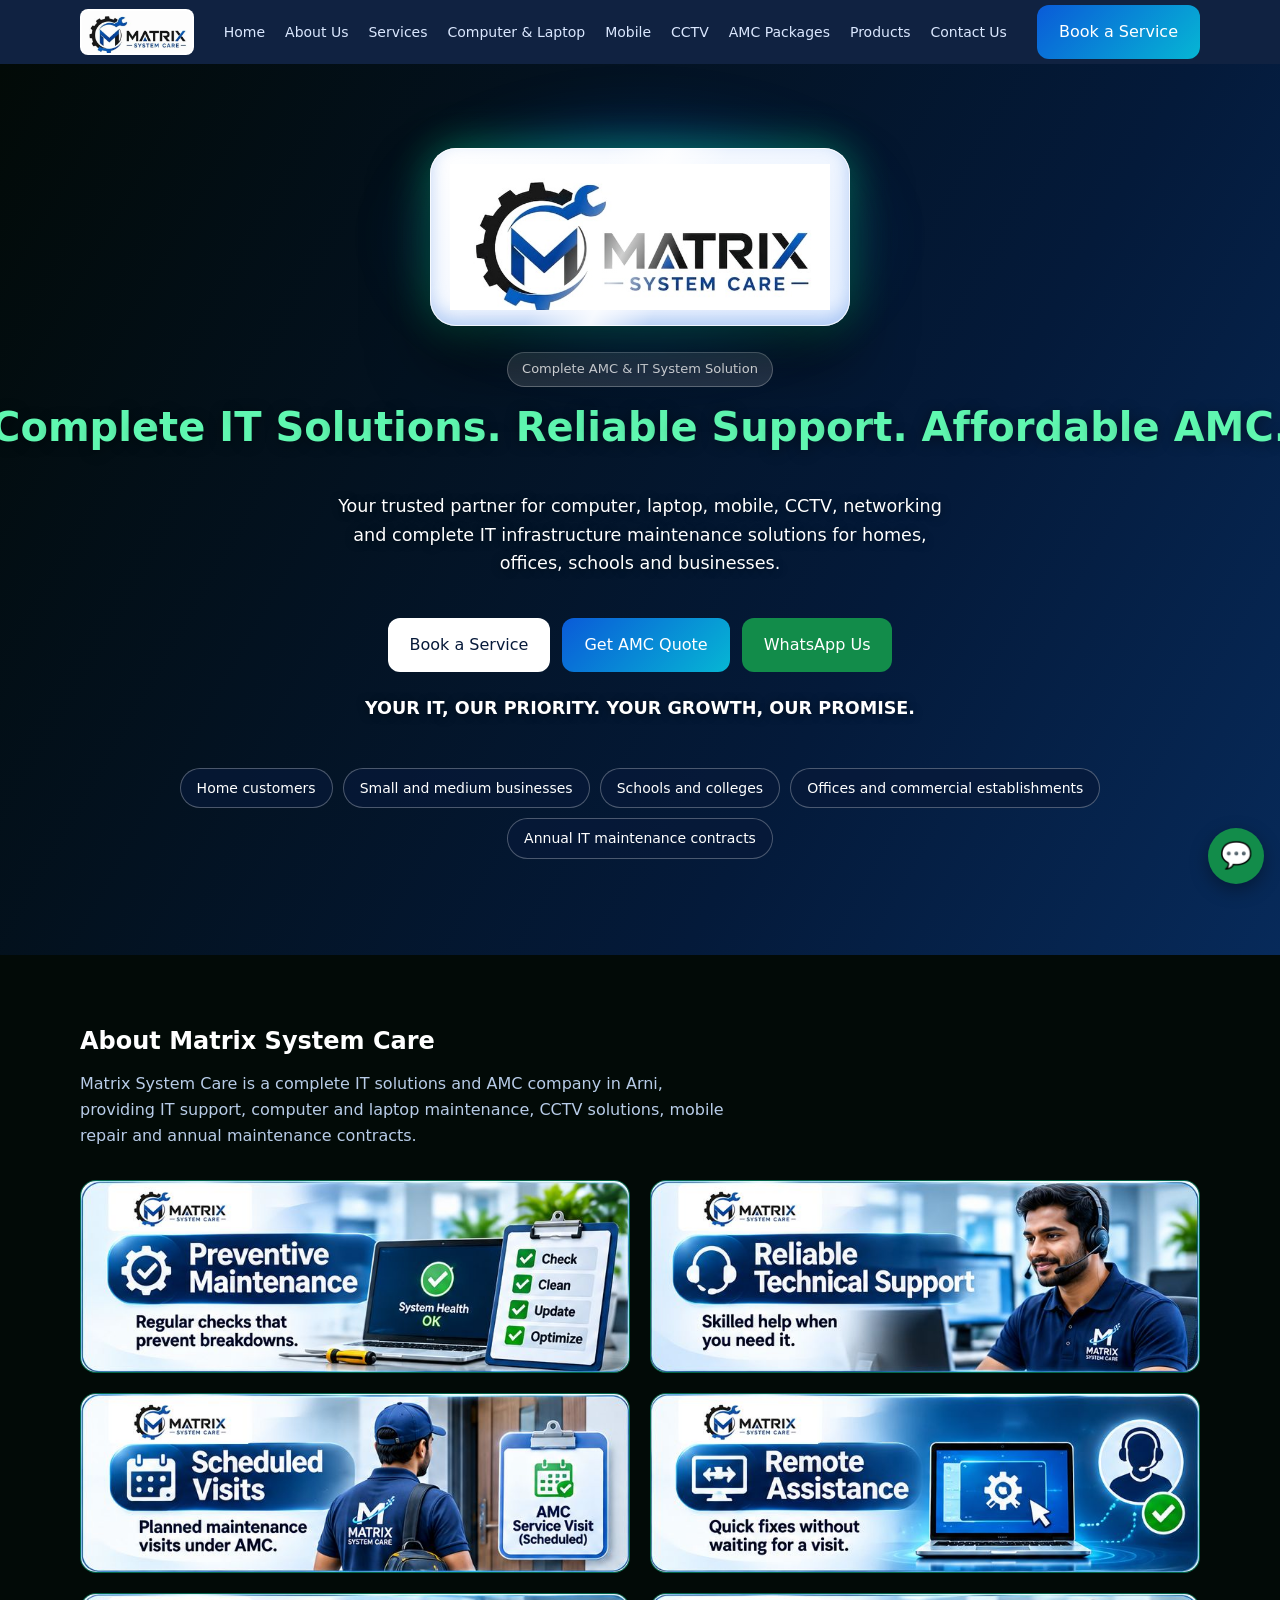
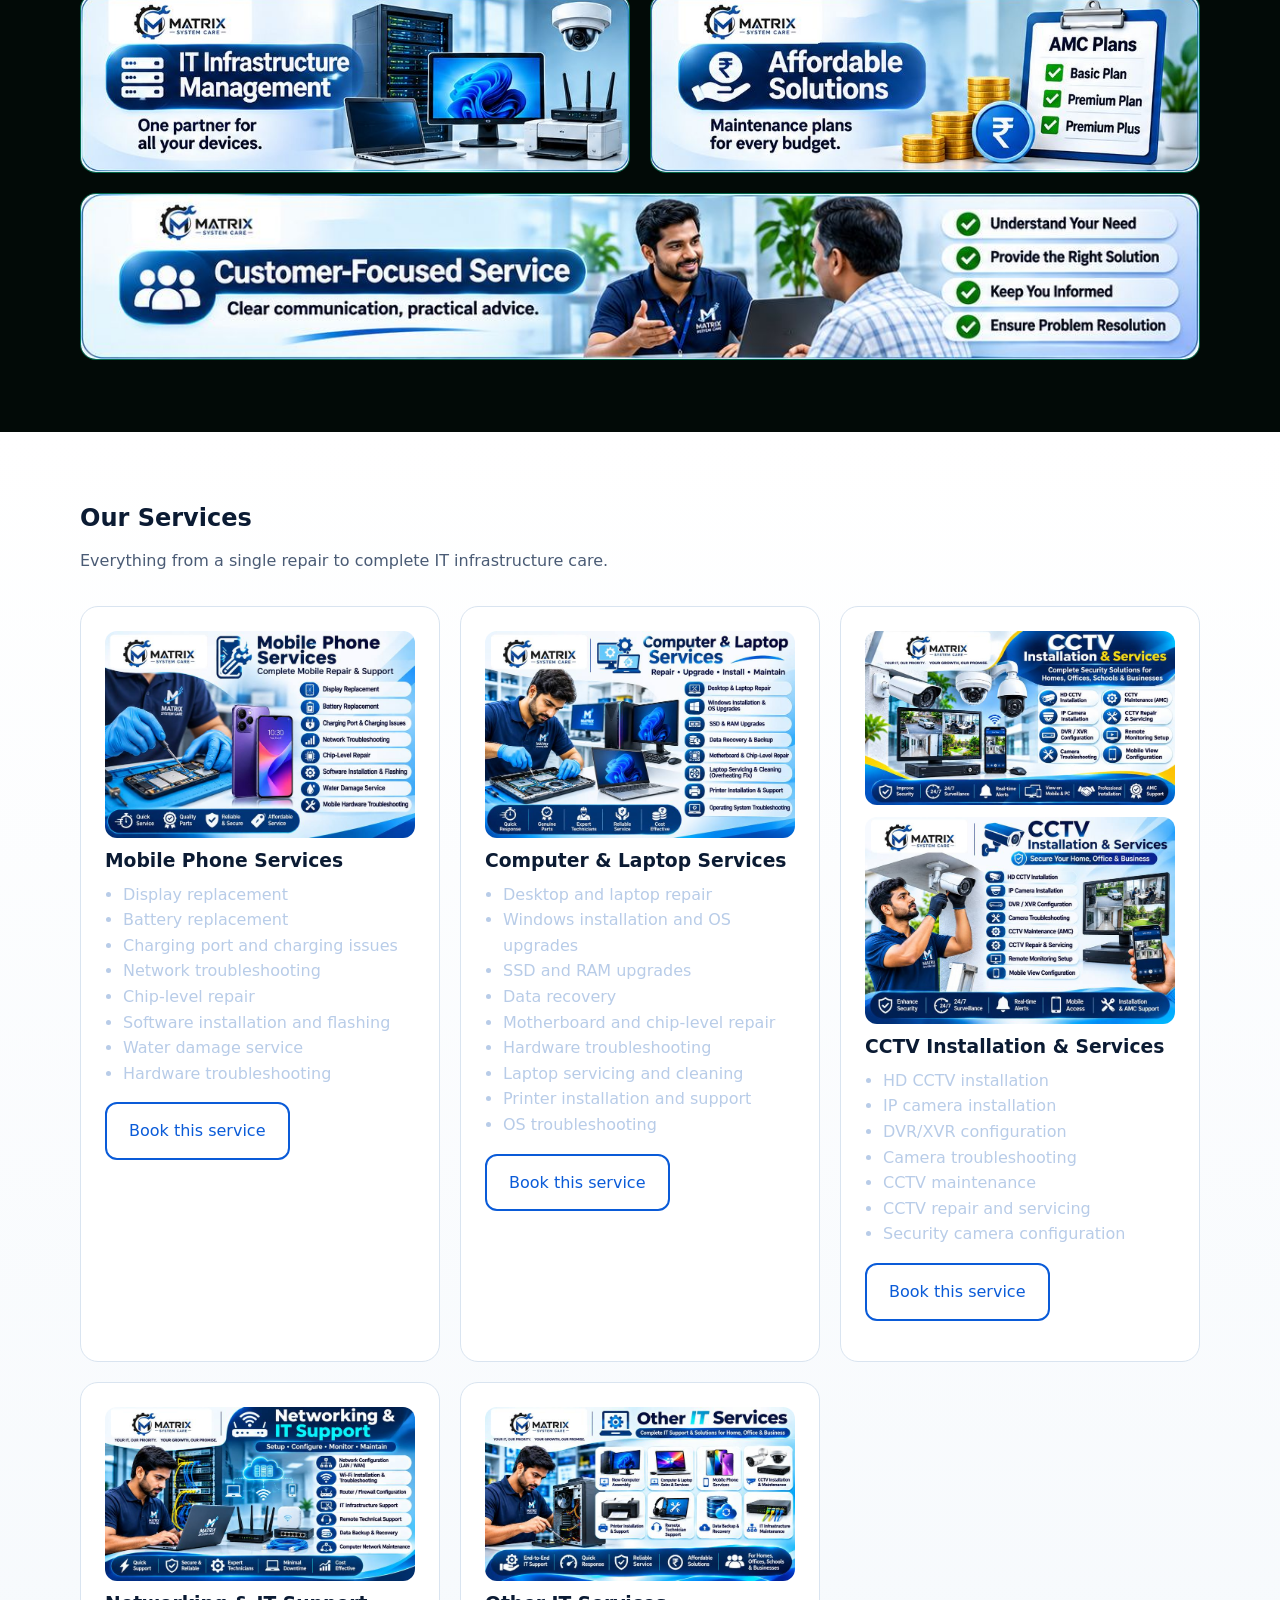
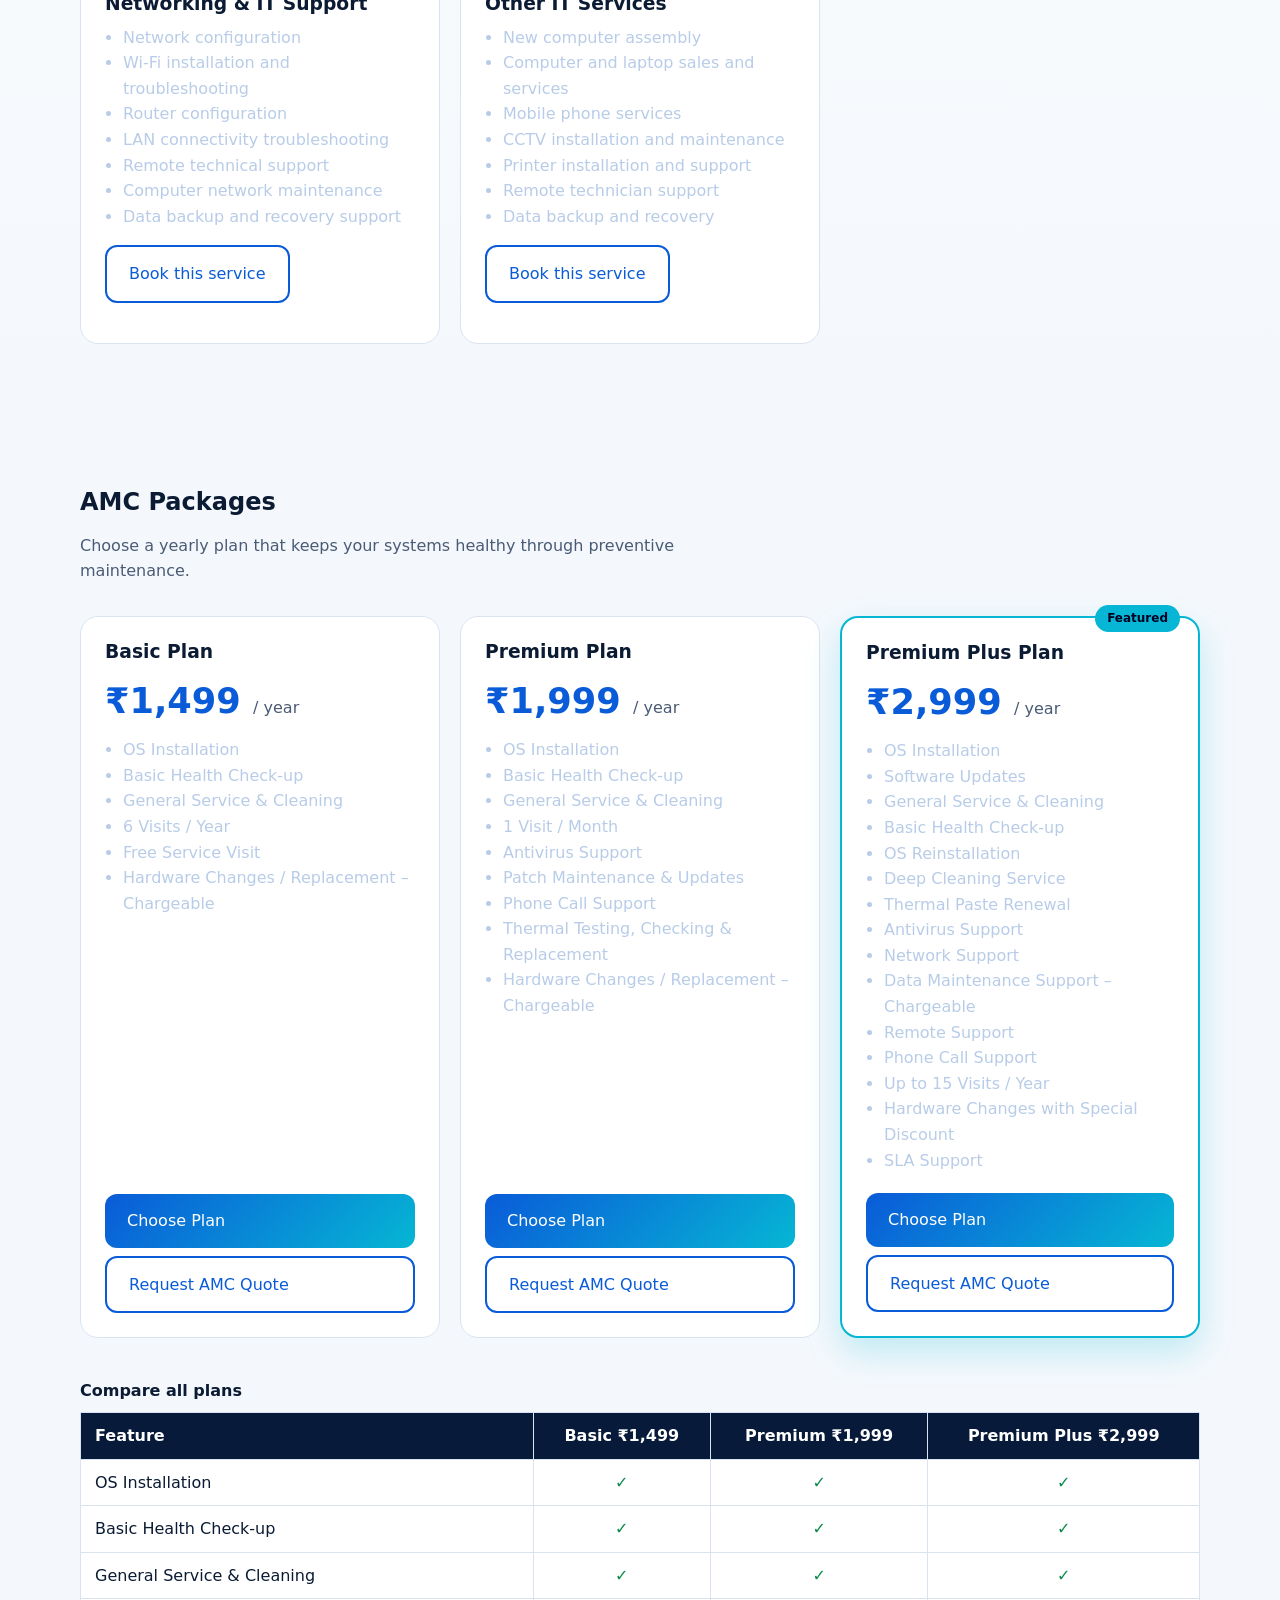
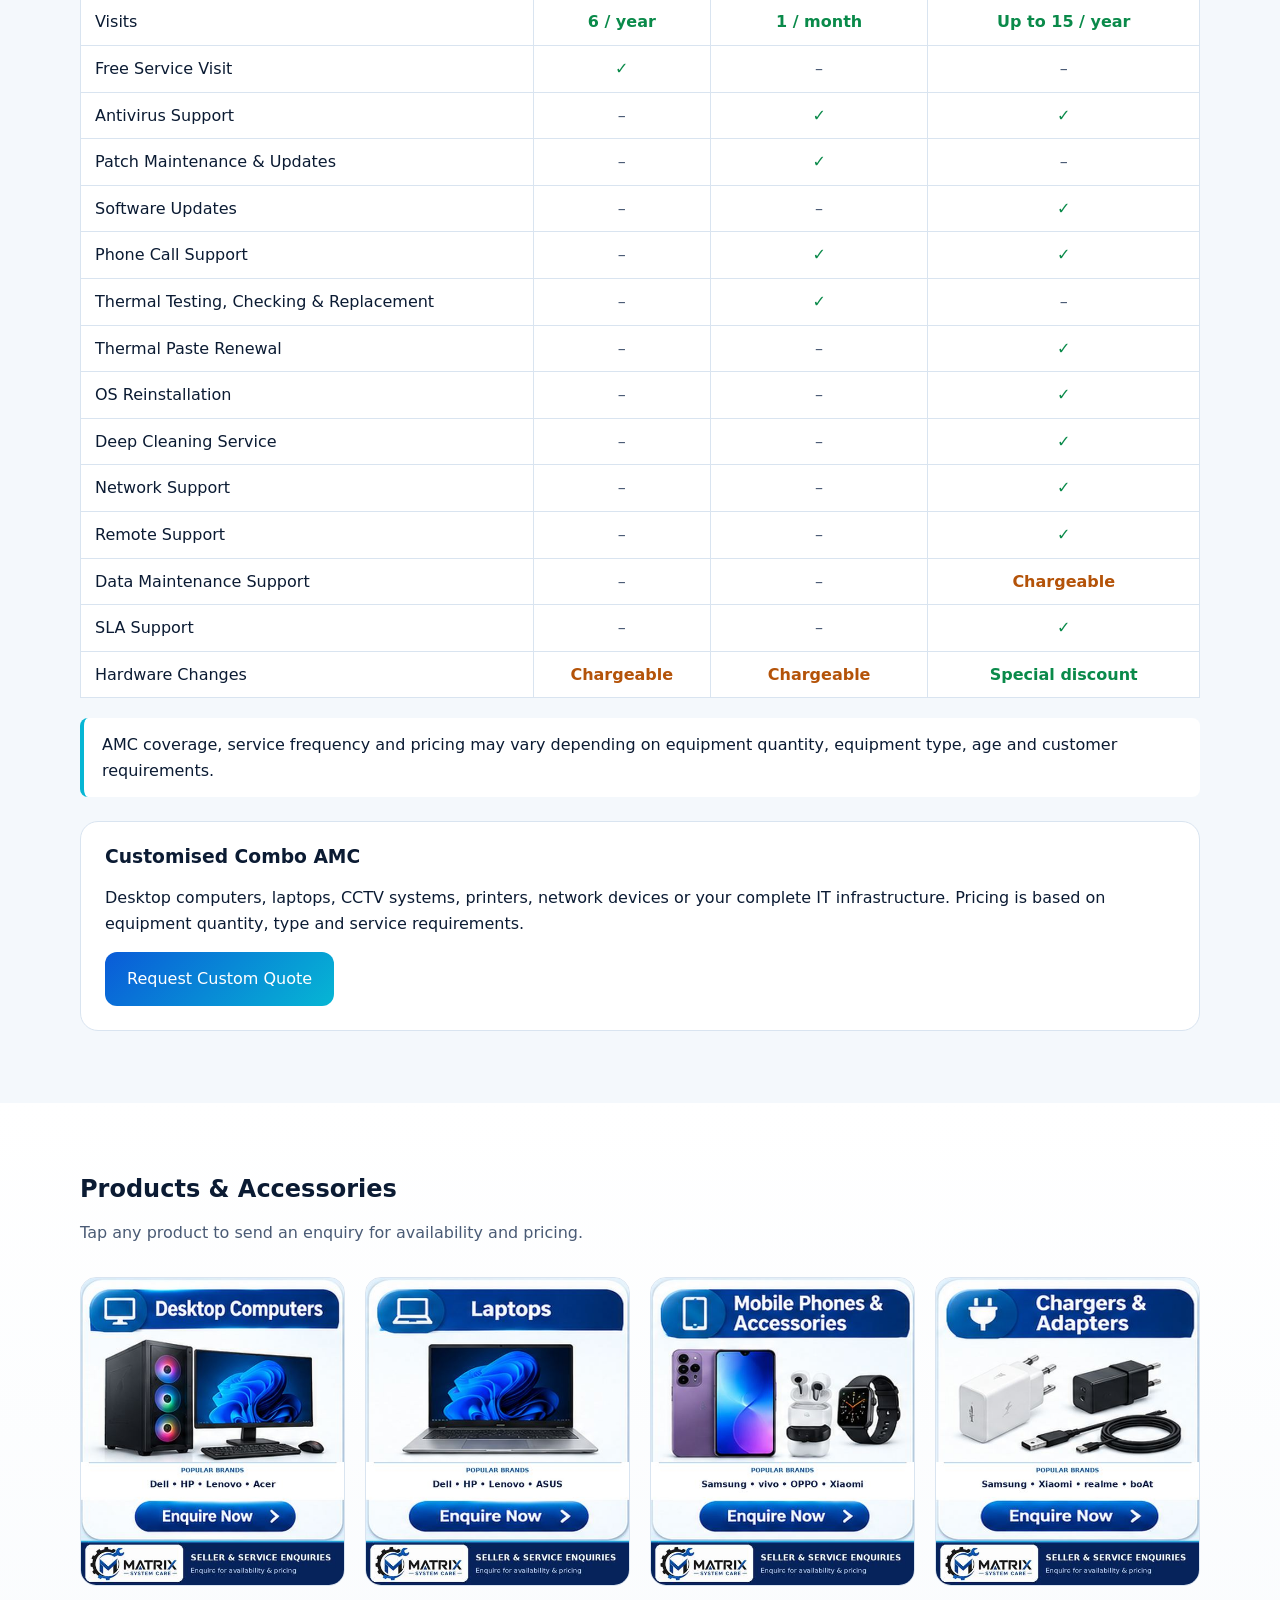
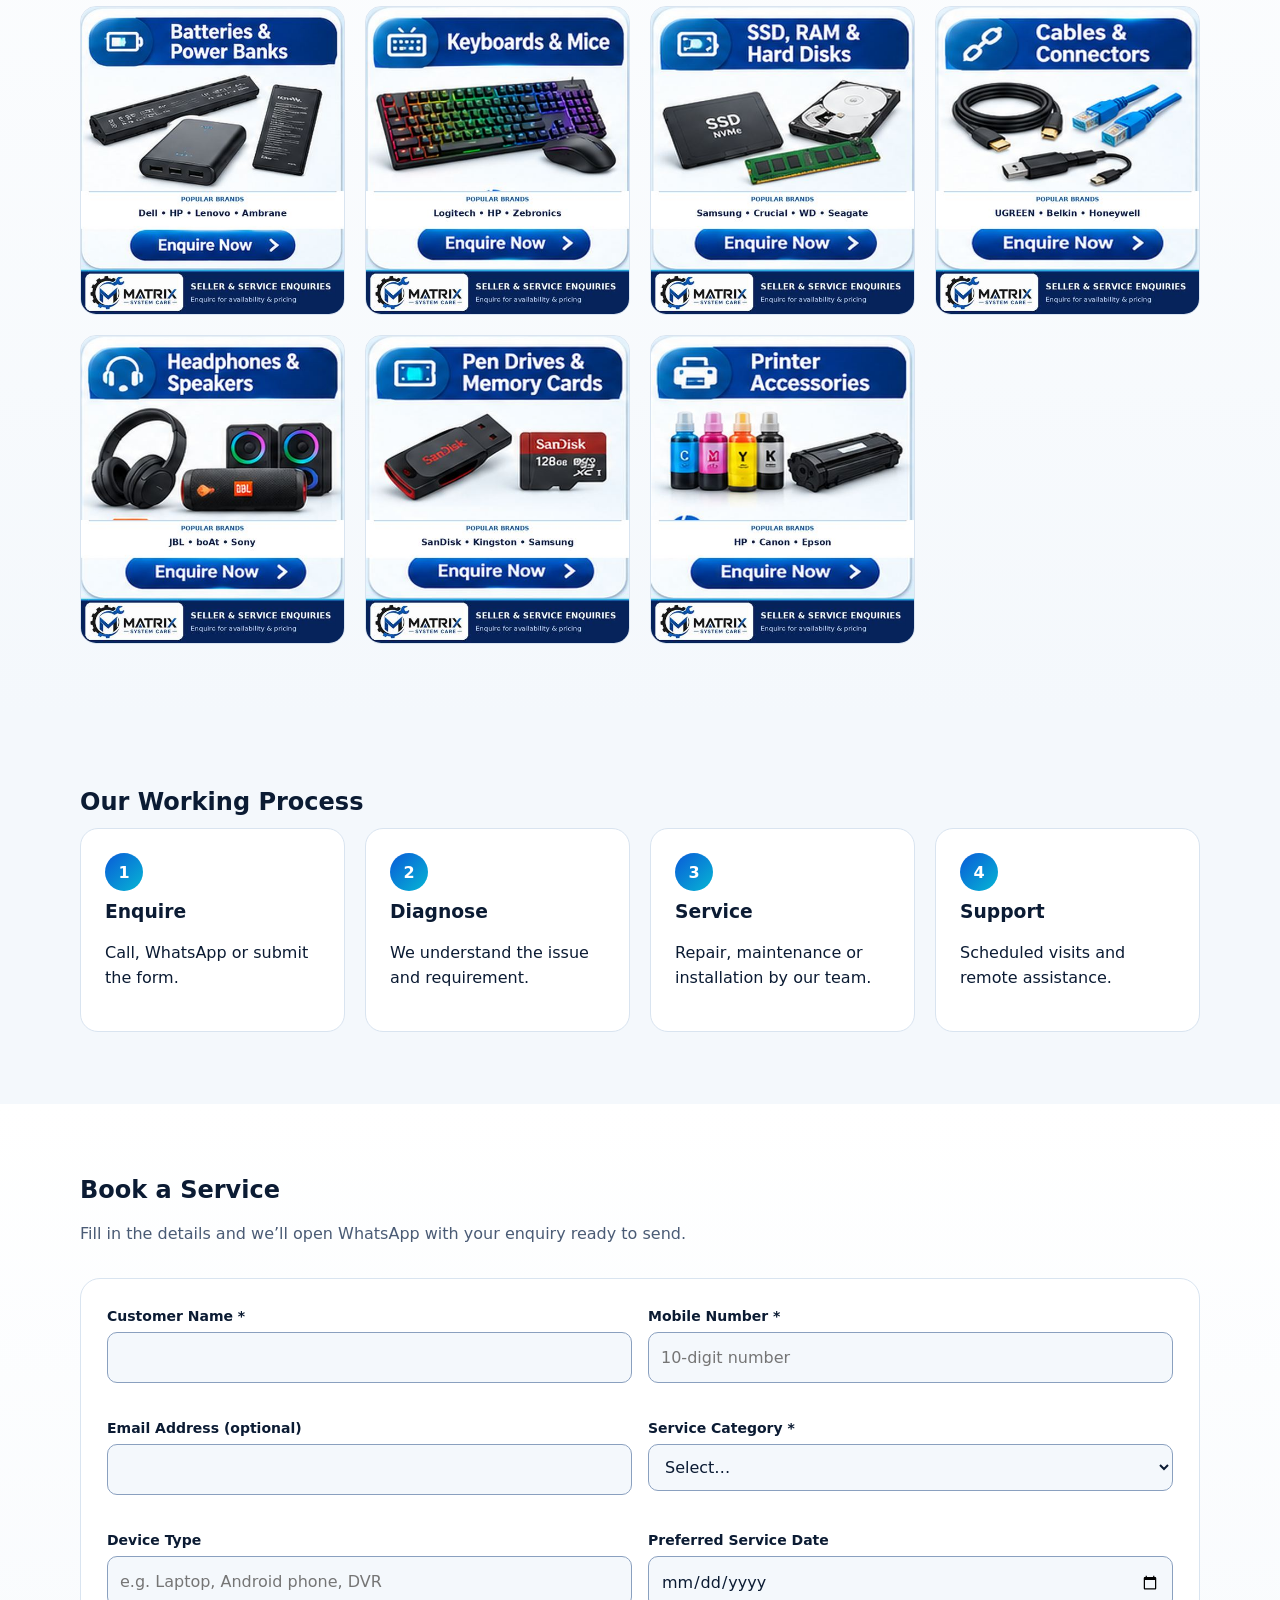
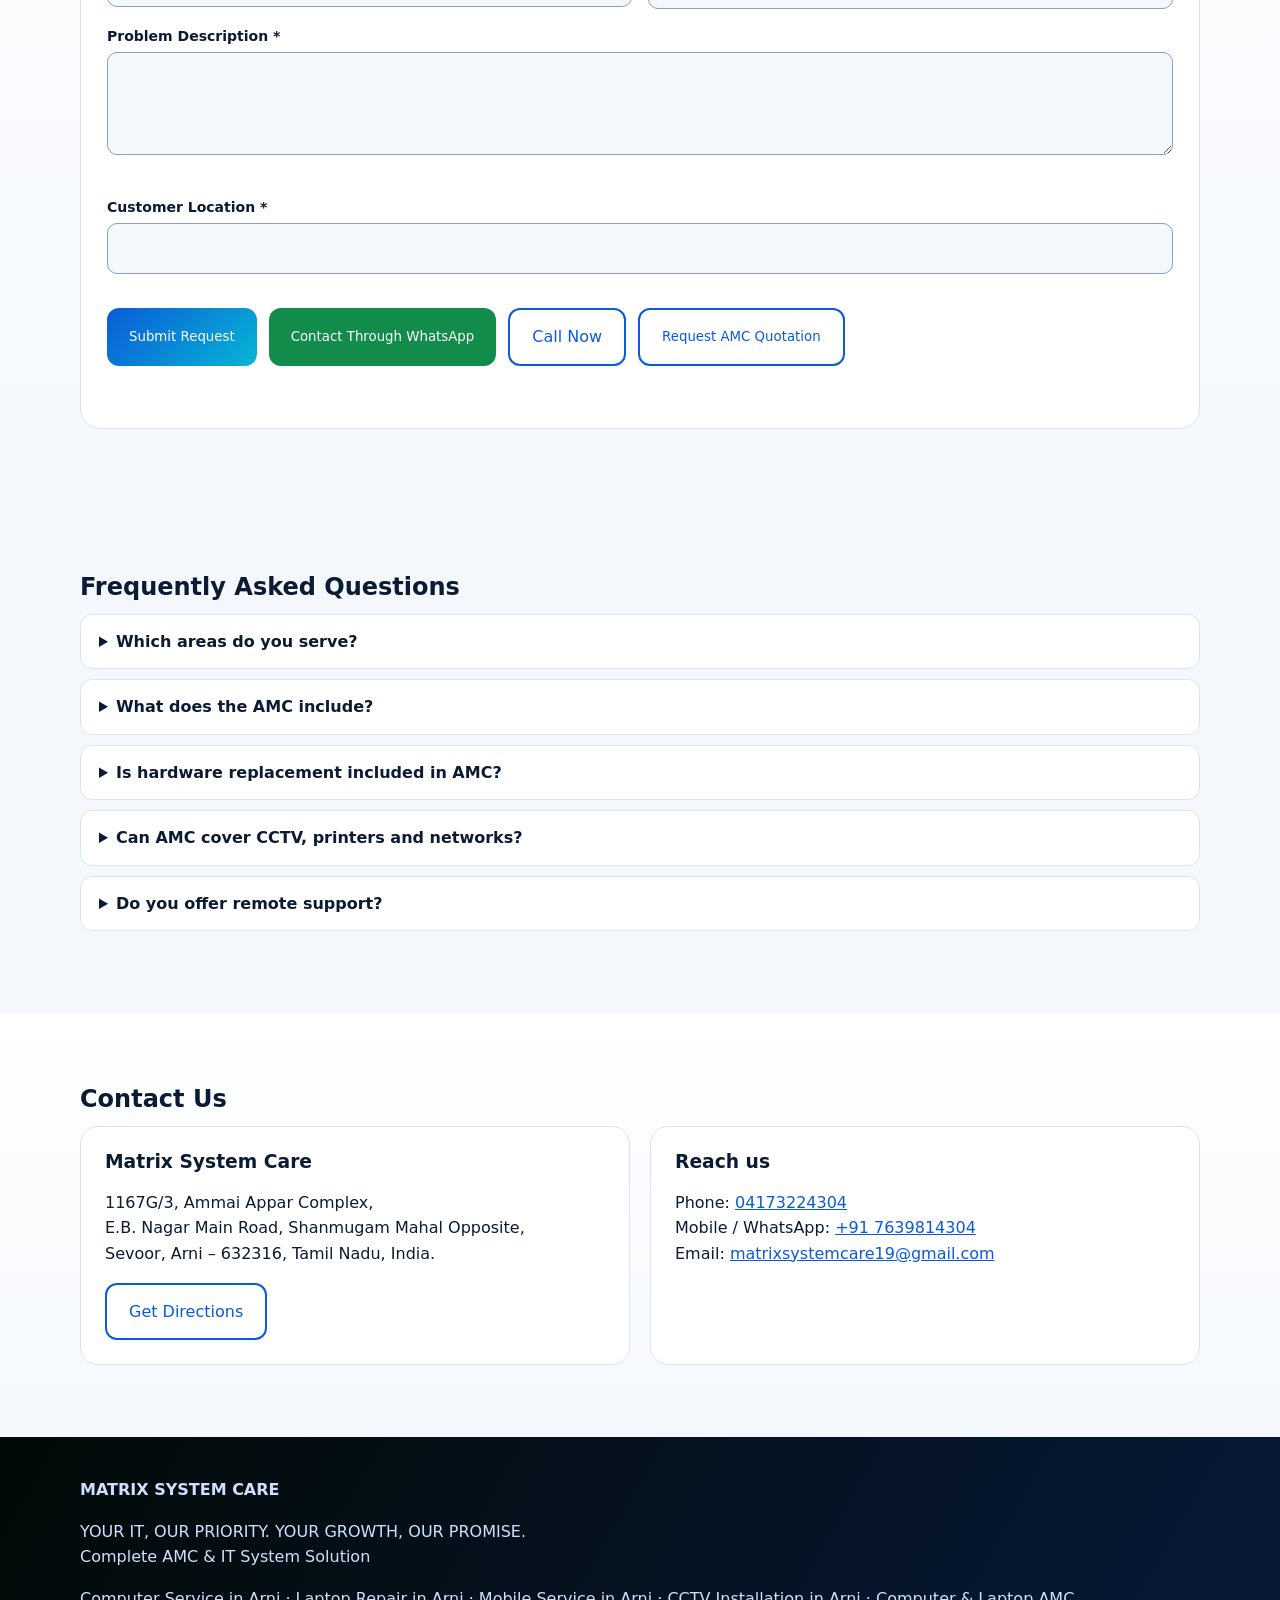
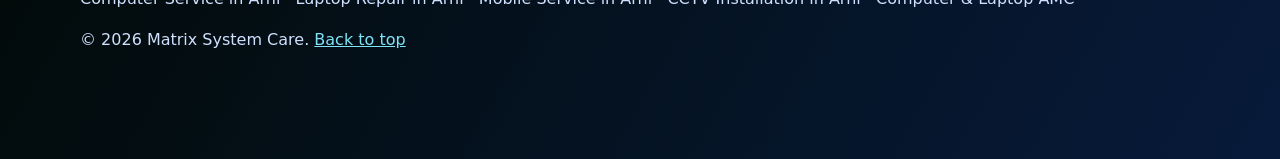
==== index.html @ 1e11d4a3 "Add files via upload" ====
<!doctype html>
<html lang="en">
<head>
<meta charset="UTF-8">
<meta name="viewport" content="width=device-width, initial-scale=1, viewport-fit=cover">
<title>Matrix System Care – Computer, Laptop, Mobile, CCTV Service & AMC in Arni</title>
<meta name="description" content="Matrix System Care, Arni: computer and laptop repair, mobile service, CCTV installation, networking and affordable annual maintenance contracts (AMC).">
<meta property="og:title" content="Matrix System Care – Complete AMC & IT System Solution">
<meta property="og:description" content="Computer, laptop, mobile, CCTV and networking services with AMC plans from ₹1,499/year in Arni, Tamil Nadu.">
<meta property="og:type" content="website">
<script type="application/ld+json">{"@context":"https://schema.org","@type":"LocalBusiness","name":"Matrix System Care","description":"Computer, laptop, mobile, CCTV, networking services and AMC","telephone":"+91-4173224304","email":"matrixsystemcare19@gmail.com","address":{"@type":"PostalAddress","streetAddress":"1167G/3, Ammai Appar Complex, E.B. Nagar Main Road, Sevoor","addressLocality":"Arni","postalCode":"632316","addressRegion":"Tamil Nadu","addressCountry":"IN"}}</script>
<style>
:root{--bg:#f4f8fc;--card:#fff;--ink:#0b1b33;--mute:#4a5b75;--line:#d9e4f0;--blue:#0a5bd8;--cyan:#06b6d4;--navy:#071a3a;--green:#0b3d2e;box-sizing:border-box;padding-top:env(safe-area-inset-top,0px);padding-bottom:env(safe-area-inset-bottom,0px)}
@media(prefers-color-scheme:dark){:root:not([data-theme="light"]){--bg:#07101f;--card:#0e1b33;--ink:#eaf2ff;--mute:#a9bad3;--line:#1d3052}}
:root[data-theme="dark"]{--bg:#07101f;--card:#0e1b33;--ink:#eaf2ff;--mute:#a9bad3;--line:#1d3052}
*,*::before,*::after{box-sizing:inherit}
html{scroll-behavior:smooth;scroll-padding-top:calc(76px + env(safe-area-inset-top,0px))}
body{margin:0;font:16px/1.6 system-ui,-apple-system,"Segoe UI",Roboto,sans-serif;background:var(--bg);color:var(--ink)}
body::before{content:"";position:fixed;inset:0 0 auto;height:env(safe-area-inset-top,0px);background:var(--navy);z-index:60}
a{color:var(--blue)}h1,h2,h3{line-height:1.2;margin:0 0 .5em}
:focus-visible{outline:3px solid var(--cyan);outline-offset:2px}
.wrap{max-width:1160px;margin:auto;padding:0 20px}
header{position:sticky;top:env(safe-area-inset-top,0px);z-index:50;background:rgba(7,26,58,.96);backdrop-filter:blur(8px)}
.bar{display:flex;align-items:center;justify-content:space-between;height:64px;gap:12px}
.logo{color:#fff;font-weight:800;text-decoration:none;letter-spacing:.5px}.logo span{color:var(--cyan)}
nav ul{display:flex;gap:2px;list-style:none;margin:0;padding:0}
nav a{color:#dbe8ff;text-decoration:none;padding:8px 9px;border-radius:8px;font-size:14px}
nav a:hover{background:rgba(255,255,255,.12)}
.btn{display:inline-block;border:0;cursor:pointer;font:600 15px/1 inherit;font-family:inherit;padding:14px 22px;border-radius:12px;text-decoration:none;background:linear-gradient(135deg,var(--blue),var(--cyan));color:#fff;transition:transform .2s,box-shadow .2s;min-height:44px}
.btn:hover{transform:translateY(-2px);box-shadow:0 8px 20px rgba(6,182,212,.35)}
.btn.alt{background:#fff;color:var(--navy)}.btn.wa{background:#128c4a}.btn.out{background:transparent;color:var(--blue);border:2px solid var(--blue)}
#menu{display:none;background:none;border:1px solid #5d7bb0;color:#fff;border-radius:8px;padding:8px 12px;font-size:18px;min-height:44px}
.hero{color:#fff;background:linear-gradient(120deg,#020a07,#041a3a,#0a3a7a,#0a5bd8,#0a3a7a,#041a3a,#020a07);background-size:400% 400%;animation:slide 24s ease infinite;padding:84px 0 96px}
@keyframes slide{50%{background-position:100% 50%}}
@media(prefers-reduced-motion:reduce){.hero{animation:none}html{scroll-behavior:auto}}
.hero .grid{display:grid;grid-template-columns:1.2fr .8fr;gap:40px;align-items:center}
.hero h1{font-size:clamp(2rem,5vw,3.4rem);text-shadow:0 2px 14px rgba(0,0,0,.45)}
.hero p{font-size:1.1rem;max-width:56ch;text-shadow:0 1px 8px rgba(0,0,0,.5)}
.tag{display:inline-block;background:rgba(255,255,255,.14);border:1px solid rgba(255,255,255,.3);padding:6px 14px;border-radius:99px;font-size:13px;margin-bottom:16px}
.cta{display:flex;flex-wrap:wrap;gap:12px;margin-top:24px}
.glass{background:rgba(7,26,58,.72);border:1px solid rgba(255,255,255,.22);border-radius:20px;padding:24px;backdrop-filter:blur(6px)}
.glass li{margin:8px 0}.glass ul{padding-left:20px;margin:0}
section{padding:72px 0}.alt-bg{background:linear-gradient(180deg,var(--card),var(--bg))}
.sub{color:var(--mute);max-width:64ch;margin-bottom:32px}
.cards{display:grid;grid-template-columns:repeat(auto-fit,minmax(250px,1fr));gap:20px}
.card{background:var(--card);border:1px solid var(--line);border-radius:18px;padding:24px;transition:transform .25s,box-shadow .25s}
.card:hover{transform:translateY(-4px);box-shadow:0 14px 30px rgba(10,91,216,.14)}
.card ul{padding-left:18px;color:var(--mute);margin:8px 0 0}.ico{font-size:30px}
.plan{position:relative;display:flex;flex-direction:column}.plan .price{font-size:2.2rem;font-weight:800;color:var(--blue)}
.plan .price small{font-size:1rem;color:var(--mute);font-weight:500}.plan ul{flex:1;margin-bottom:20px}
.feat{border:2px solid var(--cyan);box-shadow:0 14px 34px rgba(6,182,212,.22)}
.badge{position:absolute;top:-13px;right:18px;background:var(--cyan);color:#002;font-size:12px;font-weight:700;padding:4px 12px;border-radius:99px}
.tw{overflow-x:auto;margin-top:32px}table{border-collapse:collapse;width:100%;min-width:560px;background:var(--card)}
th,td{padding:10px 14px;border:1px solid var(--line);text-align:center}th:first-child,td:first-child{text-align:left}
th{background:var(--navy);color:#fff}td.y{color:#0a8a4a;font-weight:700}td.n{color:var(--mute)}td.c{color:#b45309;font-weight:600}
.note{border-left:4px solid var(--cyan);background:var(--card);padding:14px 18px;border-radius:8px;margin-top:20px}
.steps{counter-reset:s}.steps .card::before{counter-increment:s;content:counter(s);display:grid;place-items:center;width:38px;height:38px;border-radius:50%;background:linear-gradient(135deg,var(--blue),var(--cyan));color:#fff;font-weight:700;margin-bottom:10px}
form{display:grid;grid-template-columns:1fr 1fr;gap:16px;background:var(--card);border:1px solid var(--line);padding:26px;border-radius:20px}
label{display:block;font-weight:600;font-size:14px;margin-bottom:4px}
input,select,textarea{width:100%;padding:12px;border:1px solid #8aa0bf;border-radius:10px;font:inherit;background:var(--bg);color:var(--ink);min-height:44px}
.full{grid-column:1/-1}.err{color:#c62828;font-size:13px;min-height:18px}
#status{font-weight:600;padding:10px 0}
details{background:var(--card);border:1px solid var(--line);border-radius:12px;padding:14px 18px;margin-bottom:10px}
summary{cursor:pointer;font-weight:600}
footer{background:linear-gradient(120deg,#020a07,var(--navy));color:#cfe0ff;padding:40px 0 90px}footer a{color:#7fe3f5}
.float{position:fixed;right:16px;z-index:55;display:grid;place-items:center;width:56px;height:56px;border-radius:50%;color:#fff;text-decoration:none;font-size:26px;box-shadow:0 6px 18px rgba(0,0,0,.35)}
#fwa{bottom:calc(16px + env(safe-area-inset-bottom,0px));background:#128c4a}
#fcall{bottom:calc(84px + env(safe-area-inset-bottom,0px));background:var(--blue);display:none}
@media(max-width:1020px){#menu{display:block}nav{display:none;position:absolute;left:0;right:0;top:64px;background:var(--navy);padding:10px 20px}nav.open{display:block}nav ul{flex-direction:column}nav a{display:block;padding:12px}}
@media(max-width:820px){.hero .grid,form{grid-template-columns:1fr}#fcall{display:grid}section{padding:52px 0}}
.logo{display:flex;align-items:center}.logo img{height:46px;width:auto;background:#fff;border-radius:8px;padding:2px}
.hero,.dark,footer{position:relative;overflow:hidden}.hero>.wrap,.dark>.wrap,footer>.wrap{position:relative;z-index:1}
canvas.rain{position:absolute;inset:0;width:100%;height:100%;mix-blend-mode:screen;opacity:.55;pointer-events:none;z-index:0}
.dark{background:#020a07;color:#eaf2ff}.dark h2{color:#fff}.dark .sub{color:#b8cce8}
.dark .card{background:rgba(7,26,58,.8);border-color:rgba(0,255,120,.35);color:#eaf2ff}.dark .card p,.card ul{color:#b8cce8}.dark .card:hover{box-shadow:0 0 28px rgba(0,255,120,.25)}
.pic{height:130px;border-radius:12px;margin:0 0 14px;background-size:cover;background-position:center}
#why{grid-template-columns:repeat(2,1fr)}#svc{grid-template-columns:repeat(auto-fit,minmax(340px,1fr))}
.wp{margin:0;border:1px solid rgba(0,255,120,.35);border-radius:16px;overflow:hidden;background:rgba(7,26,58,.85);transition:transform .25s,box-shadow .25s}
.wp:hover{transform:translateY(-4px);box-shadow:0 0 28px rgba(0,255,120,.3)}.wide{grid-column:1/-1}
.zb{display:block;width:100%;padding:0;border:0;background:none;border-radius:12px;overflow:hidden;margin-bottom:12px}
.wp .zb{margin:0;border-radius:0}.zb img{display:block;width:100%;height:auto}
.sr{position:absolute;width:1px;height:1px;overflow:hidden;clip:rect(0 0 0 0);white-space:nowrap}
dialog{border:0;padding:8px;background:#020a07;max-width:96vw;border-radius:14px}dialog::backdrop{background:rgba(0,0,0,.8)}dialog img{display:block;max-width:100%;max-height:82vh;margin:auto}dialog .btn{margin-top:8px}
@media(max-width:700px){#why{grid-template-columns:1fr}#svc{grid-template-columns:1fr}}
#prod{grid-template-columns:repeat(auto-fit,minmax(230px,1fr))}
.pl{display:block;border-radius:16px;overflow:hidden;border:1px solid var(--line);background:var(--card);transition:transform .25s,box-shadow .25s}
.pl:hover{transform:translateY(-4px);box-shadow:0 14px 30px rgba(10,91,216,.2)}.pl img{display:block;width:100%;height:auto}
.hc{text-align:center;display:flex;flex-direction:column;align-items:center}
.hero h1{min-height:3.6em;margin-bottom:.4em}.hero p{margin-left:auto;margin-right:auto}.hero .cta{justify-content:center}
.hero h1#dh{font-size:min(2.5rem,calc((100vw - 40px)/31));white-space:nowrap;min-height:0;margin:0 0 .6em;color:#5ff7b0}
.dl{display:inline-block;color:#5ff7b0;animation:dance 1.6s ease-in-out infinite;animation-delay:calc(var(--i)*.07s)}
@keyframes dance{0%,100%{transform:translateY(0) rotate(0);color:#5ff7b0}25%{transform:translateY(-.22em) rotate(-6deg);color:#22d3ee}50%{transform:translateY(0) rotate(0);color:#60a5fa}75%{transform:translateY(.12em) rotate(6deg);color:#5ff7b0}}
@media(max-width:640px){.hero h1#dh{font-size:1.6rem;white-space:normal}.ph{display:block}}
@media(prefers-reduced-motion:reduce){.dl{animation:none}}
.caret{display:inline-block;width:3px;height:.9em;background:var(--cyan);margin-left:4px;vertical-align:-.08em;animation:blink 1s steps(1) infinite}
@keyframes blink{50%{opacity:0}}@keyframes float{50%{transform:translateY(-10px)}}@keyframes shine{0%,55%{transform:translateX(-130%)}100%{transform:translateX(130%)}}@keyframes pulse{50%{opacity:.55;transform:scale(1.07)}}
.logo3d{perspective:900px;position:relative;margin-bottom:26px;animation:float 6s ease-in-out infinite}
.logo3d::before{content:"";position:absolute;inset:-34px;background:radial-gradient(closest-side,rgba(0,255,130,.5),rgba(10,91,216,.4) 62%,transparent);filter:blur(28px);z-index:-1;animation:pulse 4s ease-in-out infinite}
.lg{position:relative;overflow:hidden;width:min(420px,84vw);padding:16px 20px;border-radius:26px;background:linear-gradient(145deg,#fff,#e6f0ff);transform-style:preserve-3d;transform:rotateX(var(--rx,0deg)) rotateY(var(--ry,0deg));transition:transform .15s ease-out;box-shadow:0 34px 60px rgba(0,0,0,.5),0 0 0 1px rgba(255,255,255,.8) inset,0 -8px 18px rgba(10,91,216,.28) inset,0 0 44px rgba(0,255,150,.4)}
.lg::after{content:"";position:absolute;inset:0;background:linear-gradient(115deg,transparent 35%,rgba(255,255,255,.8) 48%,transparent 60%);animation:shine 5s ease-in-out infinite;pointer-events:none}
.lg img{display:block;width:100%;height:auto}
.chips{list-style:none;display:flex;flex-wrap:wrap;gap:10px;justify-content:center;padding:0;margin:28px 0 0}.chips li{background:rgba(7,26,58,.72);border:1px solid rgba(255,255,255,.28);padding:8px 16px;border-radius:99px;font-size:14px}
@media(prefers-reduced-motion:reduce){.logo3d,.logo3d::before,.lg::after,.caret{animation:none}}
</style>
</head>
<body>
<header><div class="wrap bar">
<a class="logo" href="#home"><img src="[data-uri]" width="108" height="42" alt="Matrix System Care"></a>
<nav id="nav" aria-label="Main"><ul>
<li><a href="#home">Home</a></li><li><a href="#about">About Us</a></li><li><a href="#services">Services</a></li><li><a href="#computer">Computer &amp; Laptop</a></li><li><a href="#mobile">Mobile</a></li><li><a href="#cctv">CCTV</a></li><li><a href="#amc">AMC Packages</a></li><li><a href="#products">Products</a></li><li><a href="#contact">Contact Us</a></li></ul></nav>
<a class="btn" href="#book">Book a Service</a>
<button id="menu" aria-label="Open menu" aria-expanded="false" aria-controls="nav">☰</button>
</div></header>
<main>
<section class="hero" id="home"><canvas class="rain" aria-hidden="true"></canvas><div class="wrap hc">
<div class="logo3d"><div class="lg" id="lg"><img src="[data-uri]" width="640" height="246" alt="Matrix System Care logo"></div></div>
<span class="tag">Complete AMC &amp; IT System Solution</span>
<h1 id="dh" aria-label="Complete IT Solutions. Reliable Support. Affordable AMC."><span class="ph">Complete IT Solutions.</span> <span class="ph">Reliable Support.</span> <span class="ph">Affordable AMC.</span></h1>
<p>Your trusted partner for computer, laptop, mobile, CCTV, networking and complete IT infrastructure maintenance solutions for homes, offices, schools and businesses.</p>
<div class="cta"><a class="btn alt" href="#book">Book a Service</a><a class="btn" href="#book" data-svc="AMC Quotation">Get AMC Quote</a><a class="btn wa" href="https://wa.me/917639814304?text=Hello%20Matrix%20System%20Care%2C%20I%20need%20support." rel="noopener">WhatsApp Us</a></div>
<p style="margin-top:22px;font-weight:600">YOUR IT, OUR PRIORITY. YOUR GROWTH, OUR PROMISE.</p>
<ul class="chips" aria-label="Who we support"><li>Home customers</li><li>Small and medium businesses</li><li>Schools and colleges</li><li>Offices and commercial establishments</li><li>Annual IT maintenance contracts</li></ul></div></section>

<section id="about" class="dark"><canvas class="rain" aria-hidden="true"></canvas><div class="wrap"><h2>About Matrix System Care</h2>
<p class="sub">Matrix System Care is a complete IT solutions and AMC company in Arni, providing IT support, computer and laptop maintenance, CCTV solutions, mobile repair and annual maintenance contracts.</p>
<div class="cards" id="why"></div></div></section>

<section class="alt-bg" id="services"><div class="wrap"><h2>Our Services</h2><p class="sub">Everything from a single repair to complete IT infrastructure care.</p><div class="cards" id="svc"></div></div></section>

<section id="amc"><div class="wrap"><h2>AMC Packages</h2><p class="sub">Choose a yearly plan that keeps your systems healthy through preventive maintenance.</p>
<div class="cards" id="plans"></div>
<div class="tw"><table id="cmp"><caption style="text-align:left;font-weight:700;padding:8px 0">Compare all plans</caption></table></div>
<p class="note">AMC coverage, service frequency and pricing may vary depending on equipment quantity, equipment type, age and customer requirements.</p>
<div class="card" style="margin-top:24px"><h3>Customised Combo AMC</h3><p>Desktop computers, laptops, CCTV systems, printers, network devices or your complete IT infrastructure. Pricing is based on equipment quantity, type and service requirements.</p><a class="btn" href="#book" data-svc="AMC Quotation">Request Custom Quote</a></div></div></section>

<section class="alt-bg" id="products"><div class="wrap"><h2>Products &amp; Accessories</h2><p class="sub">Tap any product to send an enquiry for availability and pricing.</p><div class="cards" id="prod"></div></div></section>

<section id="process"><div class="wrap"><h2>Our Working Process</h2><div class="cards steps">
<div class="card"><h3>Enquire</h3><p>Call, WhatsApp or submit the form.</p></div><div class="card"><h3>Diagnose</h3><p>We understand the issue and requirement.</p></div><div class="card"><h3>Service</h3><p>Repair, maintenance or installation by our team.</p></div><div class="card"><h3>Support</h3><p>Scheduled visits and remote assistance.</p></div></div></div></section>

<section class="alt-bg" id="book"><div class="wrap"><h2>Book a Service</h2><p class="sub">Fill in the details and we’ll open WhatsApp with your enquiry ready to send.</p>
<form id="f" novalidate>
<div><label for="n">Customer Name *</label><input id="n" autocomplete="name" required><div class="err" id="en"></div></div>
<div><label for="m">Mobile Number *</label><input id="m" inputmode="numeric" autocomplete="tel" placeholder="10-digit number"><div class="err" id="em"></div></div>
<div><label for="e">Email Address (optional)</label><input id="e" type="email" autocomplete="email"><div class="err" id="ee"></div></div>
<div><label for="s">Service Category *</label><select id="s"><option value="">Select…</option><option>Mobile Service</option><option>Computer &amp; Laptop Service</option><option>CCTV Solutions</option><option>Networking &amp; IT Support</option><option>AMC Quotation</option><option>Products &amp; Accessories</option><option>Other IT Services</option></select><div class="err" id="es"></div></div>
<div><label for="d">Device Type</label><input id="d" placeholder="e.g. Laptop, Android phone, DVR"></div>
<div><label for="dt">Preferred Service Date</label><input id="dt" type="date"></div>
<div class="full"><label for="p">Problem Description *</label><textarea id="p" rows="3"></textarea><div class="err" id="ep"></div></div>
<div class="full"><label for="l">Customer Location *</label><input id="l" autocomplete="street-address"><div class="err" id="el"></div></div>
<div class="full cta" style="margin:0"><button class="btn" type="submit">Submit Request</button><button class="btn wa" type="button" id="wab">Contact Through WhatsApp</button><a class="btn out" href="tel:04173224304">Call Now</a><button class="btn out" type="button" id="amcb">Request AMC Quotation</button></div>
<div class="full" id="status" role="status" aria-live="polite"></div></form></div></section>

<section id="faq"><div class="wrap"><h2>Frequently Asked Questions</h2><div id="faqs"></div></div></section>

<section class="alt-bg" id="contact"><div class="wrap"><h2>Contact Us</h2><div class="cards">
<div class="card"><h3>Matrix System Care</h3><p>1167G/3, Ammai Appar Complex,<br>E.B. Nagar Main Road, Shanmugam Mahal Opposite,<br>Sevoor, Arni – 632316, Tamil Nadu, India.</p><a class="btn out" target="_blank" rel="noopener" href="https://www.google.com/maps/search/?api=1&query=1167G%2F3%20Ammai%20Appar%20Complex%20E.B.%20Nagar%20Main%20Road%20Sevoor%20Arni%20632316">Get Directions</a></div>
<div class="card"><h3>Reach us</h3><p>Phone: <a href="tel:04173224304">04173224304</a><br>Mobile / WhatsApp: <a href="https://wa.me/917639814304" rel="noopener">+91 7639814304</a><br>Email: <a href="mailto:matrixsystemcare19@gmail.com">matrixsystemcare19@gmail.com</a></p></div></div></div></section>
</main>
<footer><canvas class="rain" aria-hidden="true"></canvas><div class="wrap"><strong>MATRIX SYSTEM CARE</strong><p>YOUR IT, OUR PRIORITY. YOUR GROWTH, OUR PROMISE.<br>Complete AMC &amp; IT System Solution</p><p>Computer Service in Arni · Laptop Repair in Arni · Mobile Service in Arni · CCTV Installation in Arni · Computer &amp; Laptop AMC</p><p>© 2026 Matrix System Care. <a href="#home">Back to top</a></p></div></footer>
<a id="fwa" class="float" href="https://wa.me/917639814304" rel="noopener" aria-label="Chat on WhatsApp">💬</a>
<a id="fcall" class="float" href="tel:04173224304" aria-label="Call now">📞</a>
<script>
const $=s=>document.querySelector(s),esc=t=>t.replace(/&/g,"&amp;").replace(/</g,"&lt;");
const IMG={"w":[{"src":"[data-uri]","w":760,"h":265},{"src":"[data-uri]","w":760,"h":265},{"src":"[data-uri]","w":760,"h":246},{"src":"[data-uri]","w":760,"h":246},{"src":"[data-uri]","w":760,"h":247},{"src":"[data-uri]","w":760,"h":247},{"src":"[data-uri]","w":1200,"h":177}],"s":{"computer":[{"src":"[data-uri]","w":820,"h":547}],"mobile":[{"src":"[data-uri]","w":820,"h":547}],"cctv":[{"src":"[data-uri]","w":820,"h":461},{"src":"[data-uri]","w":820,"h":547}],"network":[{"src":"[data-uri]","w":820,"h":461}],"other":[{"src":"[data-uri]","w":820,"h":461}]}};
const zi=(m,t)=>`<div class="zb"><img src="${m.src}" width="${m.w}" height="${m.h}" alt="${t}" loading="lazy"></div>`;
const ic={shield:'<path d="M100 18 52 36v30c0 30 20 46 48 56 28-10 48-26 48-56V36z"/><path d="m80 68 15 15 28-30"/>',headset:'<path d="M60 80V66a40 40 0 0 1 80 0v14"/><rect x="50" y="76" width="16" height="30" rx="6"/><rect x="134" y="76" width="16" height="30" rx="6"/><path d="M142 106c0 12-14 16-30 16"/>',calendar:'<rect x="55" y="32" width="90" height="82" rx="8"/><path d="M55 54h90M78 24v16M122 24v16M76 76h12M106 76h12M76 96h12M106 96h12"/>',server:'<rect x="56" y="24" width="88" height="26" rx="5"/><rect x="56" y="58" width="88" height="26" rx="5"/><rect x="56" y="92" width="88" height="26" rx="5"/><path d="M68 37h4M68 71h4M68 105h4M110 37h24M110 71h24M110 105h24"/>',tag:'<circle cx="100" cy="68" r="42"/><text x="100" y="88" font-size="56" text-anchor="middle" fill="#5ff7b0" stroke="none">₹</text>',heart:'<path d="M100 112C50 80 52 44 78 40c12-2 20 6 22 12 2-6 10-14 22-12 26 4 28 40-22 72z"/>',monitor:'<rect x="54" y="28" width="92" height="60" rx="6"/><path d="M100 88v16M78 106h44M86 58l14-14 14 14M100 44v28"/>',laptop:'<rect x="62" y="30" width="76" height="52" rx="5"/><path d="M46 98h108l-10 12H56z"/>',mobile:'<rect x="76" y="20" width="48" height="96" rx="8"/><path d="M92 28h16M96 104h8"/>',cctv:'<rect x="52" y="40" width="80" height="34" rx="8" transform="rotate(-12 92 57)"/><circle cx="128" cy="52" r="9"/><path d="M80 80v26M64 106h32"/>',network:'<circle cx="100" cy="30" r="10"/><circle cx="56" cy="100" r="10"/><circle cx="144" cy="100" r="10"/><circle cx="100" cy="72" r="8"/><path d="M100 40v24M92 78l-28 14M108 78l28 14"/>',tools:'<path d="M70 108l46-46M130 34a22 22 0 0 0-26 26l-44 44 12 12 44-44a22 22 0 0 0 26-26l-14 14-12-4-4-12z"/>'};
function pic(k){const s=`<svg xmlns="http://www.w3.org/2000/svg" viewBox="0 0 200 130"><defs><linearGradient id="g" x1="0" y1="0" x2="1" y2="1"><stop offset="0" stop-color="#020a07"/><stop offset=".55" stop-color="#0a3a7a"/><stop offset="1" stop-color="#0a5bd8"/></linearGradient></defs><rect width="200" height="130" fill="url(#g)"/><g fill="#00ff66" opacity=".4" font-family="monospace" font-size="9"><text x="8" y="14">01 1 0 1 0</text><text x="140" y="124">1 0 1 1 0</text><text x="10" y="70">1 0</text><text x="176" y="40">0 1</text></g><g fill="none" stroke="#5ff7b0" stroke-width="3" stroke-linecap="round" stroke-linejoin="round">${ic[k]}</g></svg>`;return `<div class="pic" aria-hidden="true" style="background-image:url('data:image/svg+xml,${encodeURIComponent(s)}')"></div>`}
const wk=["shield","headset","calendar","monitor","server","tag","heart"],sk={computer:"laptop",other:"tools"};
const why=[["🛡️","Preventive maintenance","Regular checks that prevent breakdowns."],["🔧","Reliable technical support","Skilled help when you need it."],["📅","Scheduled visits","Planned maintenance visits under AMC."],["🖥️","Remote assistance","Quick fixes without waiting for a visit."],["🏢","IT infrastructure management","One partner for all your devices."],["💰","Affordable solutions","Maintenance plans for every budget."],["🤝","Customer-focused service","Clear communication, practical advice."]];
$("#why").innerHTML=why.map(w=>`<figure class="wp${why.indexOf(w)==6?" wide":""}">${zi(IMG.w[why.indexOf(w)],w[1]+" – "+w[2])}<figcaption class="sr">${w[1]}: ${w[2]}</figcaption></figure>`).join("");
const svc=[["mobile","📱","Mobile Phone Services",["Display replacement","Battery replacement","Charging port and charging issues","Network troubleshooting","Chip-level repair","Software installation and flashing","Water damage service","Hardware troubleshooting"],"Mobile Service"],
["computer","💻","Computer & Laptop Services",["Desktop and laptop repair","Windows installation and OS upgrades","SSD and RAM upgrades","Data recovery","Motherboard and chip-level repair","Hardware troubleshooting","Laptop servicing and cleaning","Printer installation and support","OS troubleshooting"],"Computer & Laptop Service"],
["cctv","📹","CCTV Installation & Services",["HD CCTV installation","IP camera installation","DVR/XVR configuration","Camera troubleshooting","CCTV maintenance","CCTV repair and servicing","Security camera configuration"],"CCTV Solutions"],
["network","🌐","Networking & IT Support",["Network configuration","Wi-Fi installation and troubleshooting","Router configuration","LAN connectivity troubleshooting","Remote technical support","Computer network maintenance","Data backup and recovery support"],"Networking & IT Support"],
["other","🧰","Other IT Services",["New computer assembly","Computer and laptop sales and services","Mobile phone services","CCTV installation and maintenance","Printer installation and support","Remote technician support","Data backup and recovery"],"Other IT Services"]];
$("#svc").innerHTML=svc.map(s=>`<article class="card" id="${s[0]}">${IMG.s[s[0]].map((m,i)=>zi(m,s[2]+" – Matrix System Care"+(i?" (2)":""))).join("")}<h3>${s[2]}</h3><ul>${s[3].map(i=>`<li>${i}</li>`).join("")}</ul><p><a class="btn out" href="#book" data-svc="${s[4]}">Book this service</a></p></article>`).join("");
const plans=[["Basic Plan","₹1,499",["OS Installation","Basic Health Check-up","General Service & Cleaning","6 Visits / Year","Free Service Visit","Hardware Changes / Replacement – Chargeable"]],
["Premium Plan","₹1,999",["OS Installation","Basic Health Check-up","General Service & Cleaning","1 Visit / Month","Antivirus Support","Patch Maintenance & Updates","Phone Call Support","Thermal Testing, Checking & Replacement","Hardware Changes / Replacement – Chargeable"]],
["Premium Plus Plan","₹2,999",["OS Installation","Software Updates","General Service & Cleaning","Basic Health Check-up","OS Reinstallation","Deep Cleaning Service","Thermal Paste Renewal","Antivirus Support","Network Support","Data Maintenance Support – Chargeable","Remote Support","Phone Call Support","Up to 15 Visits / Year","Hardware Changes with Special Discount","SLA Support"]]];
$("#plans").innerHTML=plans.map((p,i)=>`<article class="card plan${i==2?" feat":""}">${i==2?'<span class="badge">Featured</span>':""}<h3>${p[0]}</h3><div class="price">${p[1]} <small>/ year</small></div><ul>${p[2].map(x=>`<li>${esc(x)}</li>`).join("")}</ul><a class="btn" href="#book" data-svc="AMC Quotation" data-plan="${p[0]}">Choose Plan</a> <a class="btn out" style="margin-top:8px" href="#book" data-svc="AMC Quotation" data-plan="${p[0]}">Request AMC Quote</a></article>`).join("");
const rows=[["OS Installation","✓","✓","✓"],["Basic Health Check-up","✓","✓","✓"],["General Service & Cleaning","✓","✓","✓"],["Visits","6 / year","1 / month","Up to 15 / year"],["Free Service Visit","✓","–","–"],["Antivirus Support","–","✓","✓"],["Patch Maintenance & Updates","–","✓","–"],["Software Updates","–","–","✓"],["Phone Call Support","–","✓","✓"],["Thermal Testing, Checking & Replacement","–","✓","–"],["Thermal Paste Renewal","–","–","✓"],["OS Reinstallation","–","–","✓"],["Deep Cleaning Service","–","–","✓"],["Network Support","–","–","✓"],["Remote Support","–","–","✓"],["Data Maintenance Support","–","–","Chargeable"],["SLA Support","–","–","✓"],["Hardware Changes","Chargeable","Chargeable","Special discount"]];
const cls=v=>v=="–"?"n":/Charge/.test(v)?"c":"y";
$("#cmp").insertAdjacentHTML("beforeend",`<thead><tr><th scope="col">Feature</th><th scope="col">Basic ₹1,499</th><th scope="col">Premium ₹1,999</th><th scope="col">Premium Plus ₹2,999</th></tr></thead><tbody>${rows.map(r=>`<tr><th scope="row" style="background:var(--card);color:var(--ink);text-align:left;font-weight:500">${esc(r[0])}</th>${r.slice(1).map(v=>`<td class="${cls(v)}">${v}</td>`).join("")}</tr>`).join("")}</tbody>`);
const prod=["Desktop computers","Laptops","Mobile phones and accessories","Chargers and adapters","Batteries and power banks","Keyboards and mice","SSD, RAM and hard disks","Cables and connectors","Headphones and speakers","Pen drives and memory cards","Printer accessories"];
const PI=["[data-uri]","[data-uri]","[data-uri]","[data-uri]","[data-uri]","[data-uri]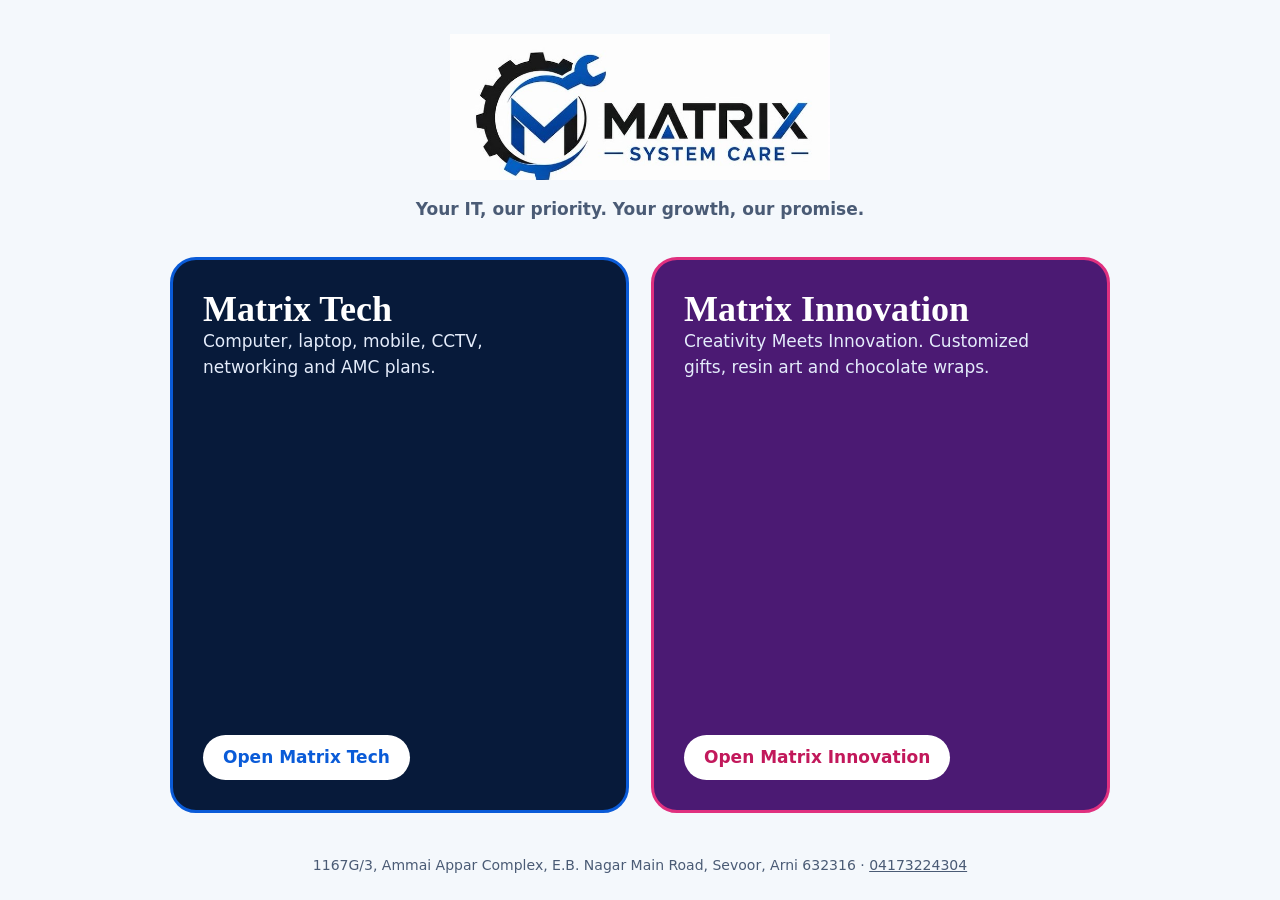
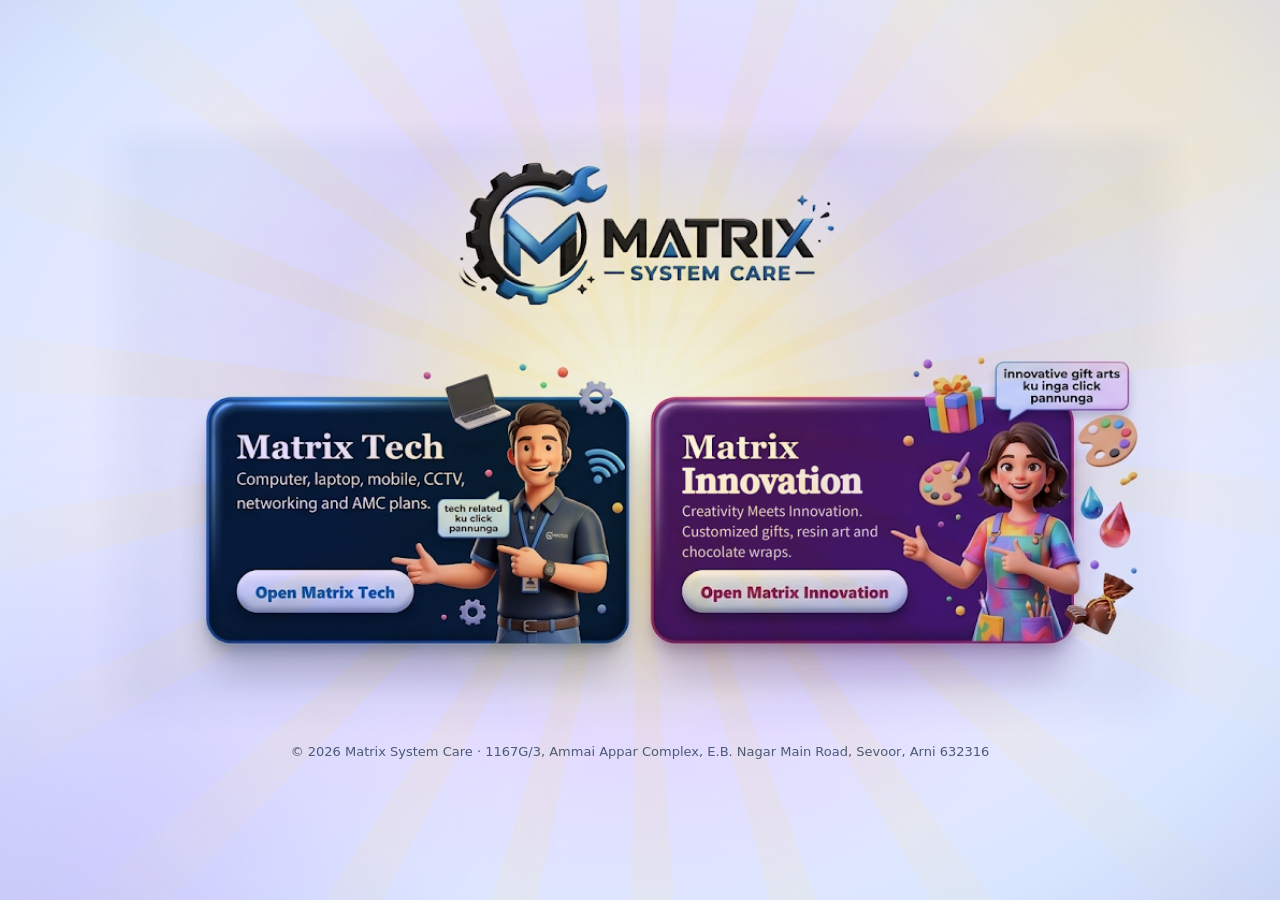
